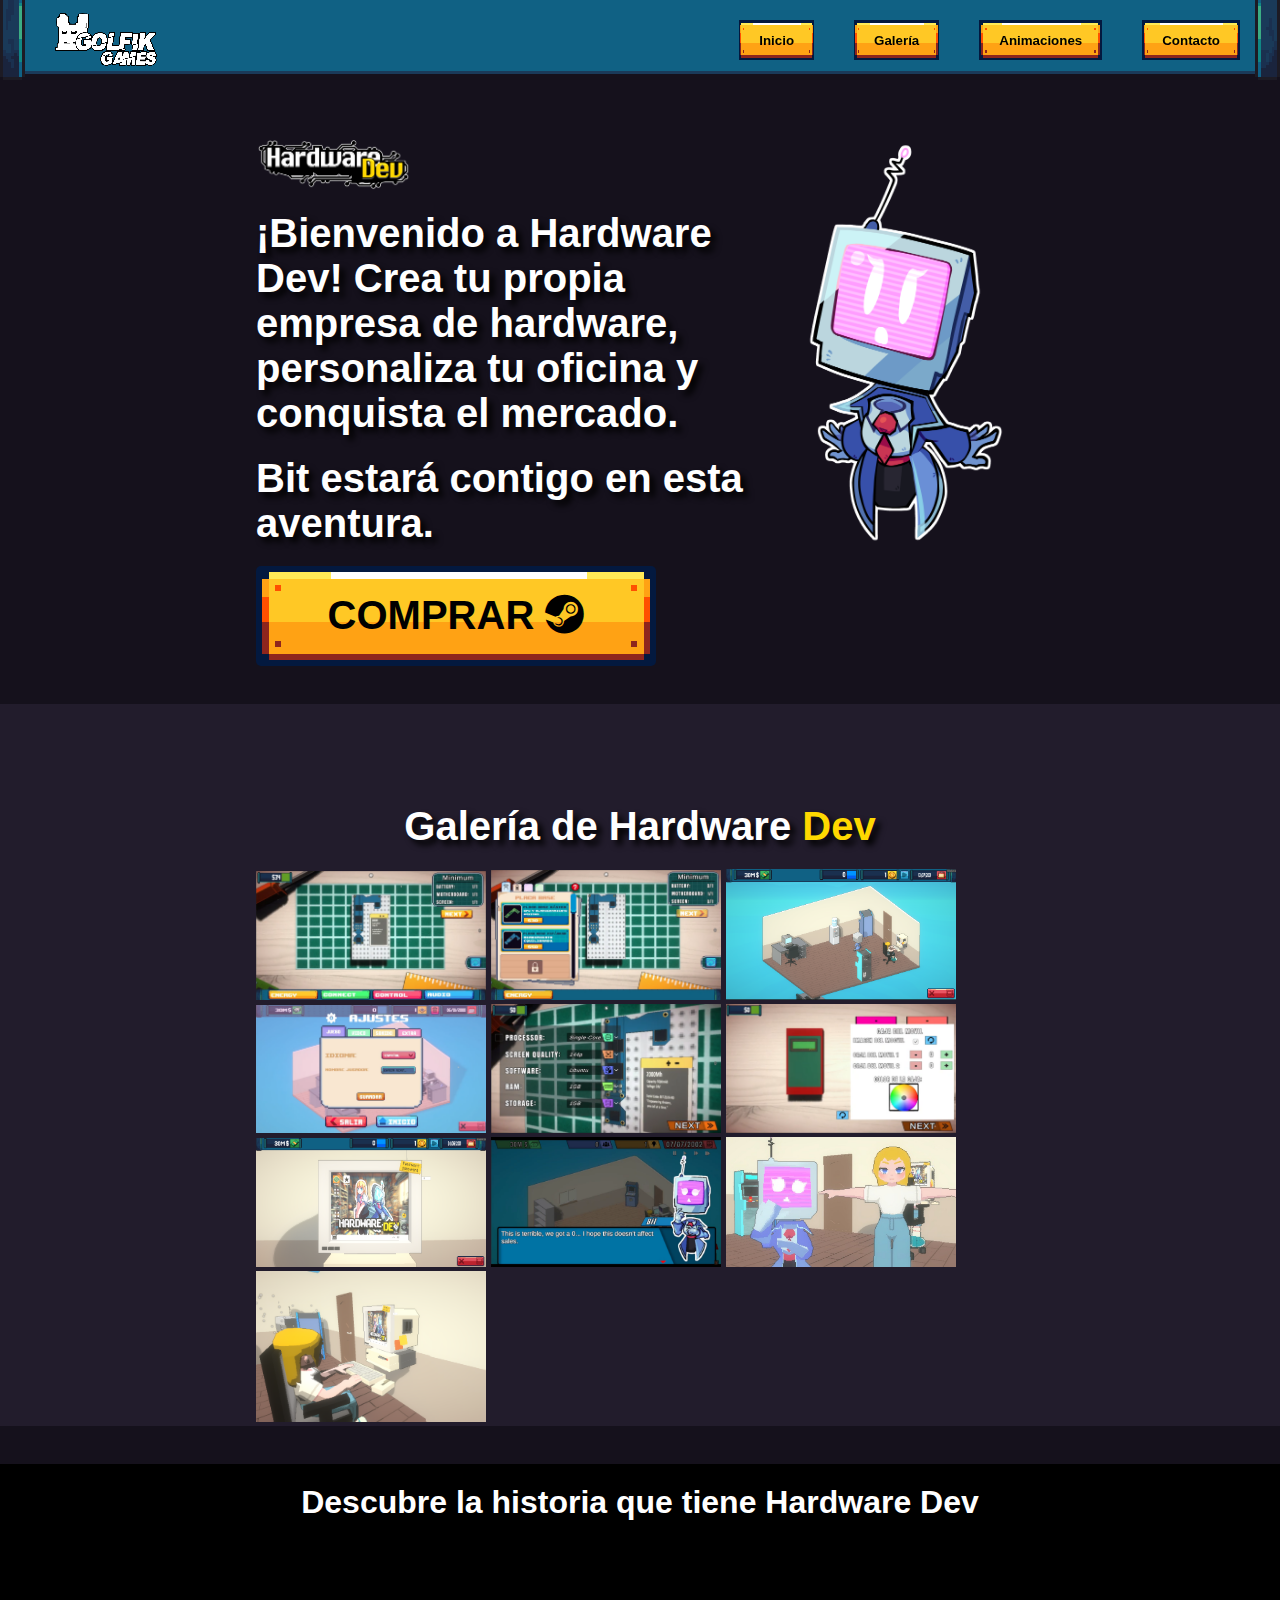
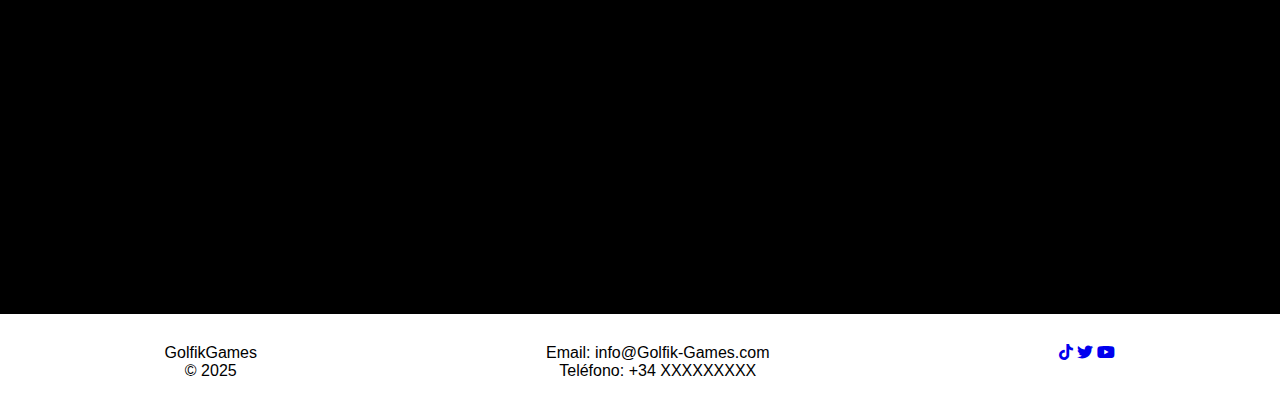
==== index.html @ 6f9f31db "ultima" ====
<!DOCTYPE html>
<html lang="es">

<head>
    <link rel="stylesheet" href="https://cdnjs.cloudflare.com/ajax/libs/font-awesome/6.4.0/css/all.min.css">
    <meta charset="UTF-8">
    <title>Golfik-Games</title>
    <link rel="stylesheet" href="style/style.css">
</head>

<body>
    <!-- Menú de navegación -->
    <nav id="menu">
        <div>
            <img id="golfik" src="img/icono.png" alt="icon" style="height: 60px;">
        </div>
        <div id="Divli">
            <ul>
                <a href="index.html#TextoBit"><button>Inicio</button></a>
                <a href="index.html#games"><button>Galería</button></a>
                <a href="index.html#video"><button>Animaciones</button></a>
                <a href="cuestionario.html"><button>Contacto</button></a>
            </ul>
        </div>
    </nav>

    <!-- Sección principal -->
    <div id="TextoBit">
        <div class="izquierda">
            <img id="logo" src="img/Hardwarelogo.png" alt="Logo">
            <p>¡Bienvenido a Hardware Dev!
                Crea tu propia empresa de hardware, personaliza tu oficina y conquista el mercado.
            </p>
            <p>Bit estará contigo en esta aventura.</p>
            <a href="https://store.steampowered.com">
                <button>Comprar <i class="fa-brands fa-steam"></i></button>
            </a>
        </div>
        <div class="derecha">
            <img id="bitImage" src="img/BitSorprendida.png" alt="Bit">
        </div>
    </div>

    <!-- Juegos -->
    <section id="games">
        <div class="Juegos">
            <div class="izquierda">
                <p>Galería de Hardware <span class="highlight-dev">Dev</span></p>
                <div id="imagenes">
                    <a href="#img1"><img src="img/1.png" alt=""></a>
                    <a href="#img2"><img src="img/2.png" alt=""></a>
                    <a href="#img3"><img src="img/3.png" alt=""></a>
                    <a href="#img4"><img src="img/4.png" alt=""></a>
                    <a href="#img5"><img src="img/5.png" alt=""></a>
                    <a href="#img6"><img src="img/6.png" alt=""></a>
                    <a href="#img7"><img src="img/7.png" alt=""></a>
                    <a href="#img8"><img src="img/8.png" alt=""></a>
                    <a href="#img9"><img src="img/9.png" alt=""></a>
                    <a href="#img10"><img src="img/10.png" alt=""></a>
                </div>
            </div>
        </div>
    </section>

    <!-- Video fondo -->
    <section id="video">
        <video autoplay muted loop id="background-video">
            <source src="videos/animacion.mp4" type="video/mp4">
            Tu navegador no soporta la reproducción de videos.
        </video>
        <div class="video-content">
            <h2>Descubre la historia que tiene Hardware Dev</h2>
        </div>
    </section>

    <!-- Imágenes en grande -->
    <div id="img1" class="overlay">
        <div class="content">
            <img src="img/1.png" alt="Imagen 1">
            <a href="#imagenes">Cerrar foto</a>
        </div>
    </div>
    <div id="img2" class="overlay">
        <div class="content">
            <img src="img/2.png" alt="Imagen 2">
            <a href="#imagenes">Cerrar foto</a>
        </div>
    </div>
    <div id="img3" class="overlay">
        <div class="content">
            <img src="img/3.png" alt="Imagen 3">
            <a href="#imagenes">Cerrar foto</a>
        </div>
    </div>
    <div id="img4" class="overlay">
        <div class="content">
            <img src="img/4.png" alt="Imagen 4">
            <a href="#imagenes">Cerrar foto</a>
        </div>
    </div>
    <div id="img5" class="overlay">
        <div class="content">
            <img src="img/5.png" alt="Imagen 5">
            <a href="#imagenes">Cerrar foto</a>
        </div>
    </div>
    <div id="img6" class="overlay">
        <div class="content">
            <img src="img/6.png" alt="Imagen 6">
            <a href="#imagenes">Cerrar foto</a>
        </div>
    </div>
    <div id="img7" class="overlay">
        <div class="content">
            <img src="img/7.png" alt="Imagen 7">
            <a href="#imagenes">Cerrar foto</a>
        </div>
    </div>
    <div id="img8" class="overlay">
        <div class="content">
            <img src="img/8.png" alt="Imagen 8">
            <a href="#imagenes">Cerrar foto</a>
        </div>
    </div>
    <div id="img9" class="overlay">
        <div class="content">
            <img src="img/9.png" alt="Imagen 9">
            <a href="#imagenes">Cerrar foto</a>
        </div>
    </div>
    <div id="img10" class="overlay">
        <div class="content">
            <img src="img/10.png" alt="Imagen 10">
            <a href="#imagenes">Cerrar foto</a>
        </div>
    </div>

    <!-- Footer -->
    <footer>
        <div id="Copyright">
            <p>GolfikGames</p>
            <p>© 2025</p>
        </div>
        <div id="contac">
            <p>Email: info@Golfik-Games.com</p>
            <p>Teléfono: +34 XXXXXXXXX</p>
        </div>
        <div id="Redes">
            <a href="https://tiktok.com"><i class="fa-brands fa-tiktok"></i></a>
            <a href="https://x.com"><i class="fa-brands fa-twitter"></i></a>
            <a href="https://youtube.com/c/golfik"><i class="fa-brands fa-youtube"></i></a>
        </div>
    </footer>

    <script src="script/script.js"></script>
</body>

</html>
---- style/style.css ----
/* ==================== RESET & BASE ==================== */
* {
    margin: 0;
    padding: 0;
    box-sizing: border-box;
}

body {
    margin: 0;
    background-color: rgb(21, 17, 28);
    font-family: Arial, sans-serif;
}

/* Clase para bloquear el scroll del body */
.no-scroll {
    overflow: hidden; /* Desactiva el scroll vertical */
}

/* ==================== MENÚ ==================== */
#menu {
    display: flex;
    justify-content: space-between;
    align-items: center;
    background-image: url(../img/marco.png); /* Fondo en PC */
    background-repeat: no-repeat;
    background-position: center;
    background-size: 100% 100%;
    image-rendering: pixelated;
    color: white;
    position: fixed;
    top: 0;
    width: 100%;
    height: 80px;
    z-index: 1000;
    padding: 0 20px;
    transition: all 0.3s ease;
}

/* Imagen con margen en PC */
#menu img {
    margin-left: 30%;
}

/* Botones alineados */
#menu ul {
    margin: 0;
    padding: 0;
    list-style: none;
    display: flex;
}

#menu button {
    color: rgb(0, 0, 0);
    background-image: url(../img/button.png);
    background-repeat: no-repeat;
    background-position: center;
    background-size: 100% 100%;
    image-rendering: pixelated;
    margin: 0 20px;
    font-weight: bold;
    cursor: pointer;
    padding: 0px 20px;
    width: auto;
    height: 40px;
    text-align: center;
    display: inline-flex;
    justify-content: center;
    align-items: center;
    border: none;
}

/* ==================== AJUSTES PARA MÓVILES ==================== */
@media (max-width: 800px) {
    #menu {
        top: unset;   /* Quita la posición superior */
        bottom: 0;    /* Fija el menú abajo */
        height: 50px;
        padding: 0 10px;
        justify-content: center;
        background-image: url(../img/marco2.png); /* Cambio de fondo en móviles */
    }

    /* Ocultar la imagen en móviles */
    #menu img {
        display: none;
    }

    /* Centrar los botones en móviles */
    #menu ul {
        width: 100%;
        display: flex;
        justify-content: center;
        align-items: center; /* Asegura que los botones estén alineados verticalmente */
        padding: 0;
        margin: 0;
    }

    #menu button {
        margin: 0 5px;
    }
}


/* ==================== SECCIÓN .TextoBit ==================== */
#TextoBit {
    padding-top: 100px;
    display: flex;
    justify-content: space-between;
    align-items: flex-start;
    margin: 3%;
    margin-left: 20%;
    margin-right: 20%;
}

@media (max-width: 992px) {
    #TextoBit {
        margin-left: 10%;
        margin-right: 10%;
    }
}

@media (max-width: 768px) {
    #TextoBit {
        flex-direction: column;
        align-items: center;
        margin-left: 5%;
        margin-right: 5%;
    }
}

#TextoBit .izquierda {
    display: flex;
    flex-direction: column;
    align-items: flex-start;
    gap: 20px;
}

#TextoBit p {
    font-size: 40px;
    font-weight: bold;
    text-shadow: 5px 5px 6px rgb(0, 0, 0);
    margin: 0;
    color: rgb(255, 255, 255);
}

@media (max-width: 768px) {
    #TextoBit p {
        font-size: 24px;
        text-align: center;
    }
}

#TextoBit img {
    width: 30%;
}

@keyframes float {
    0% {
        transform: translateY(0);
    }
    50% {
        transform: translateY(-15px);
    }
    100% {
        transform: translateY(0);
    }
}

#TextoBit .derecha img {
    animation: float 2s ease-in-out infinite;
    width: auto;
    max-width: 100%;
    min-width: 250px;
}

@media (max-width: 768px) {
    #TextoBit .derecha img {
        display: none;
    }
}

/* Botón grande (TextoBit) */
#TextoBit button {
    font-size: 40px;
    font-weight: bold;
    width: 400px;
    height: 100px;
    background-image: url(../img/button.png);
    background-repeat: no-repeat;
    background-position: center;
    background-size: cover;
    image-rendering: pixelated;
    color: black;
    padding: 10px 50px;
    cursor: pointer;
    text-transform: uppercase;
    border-radius: 5px;
    border: none;
}

@media (max-width: 768px) {
    #TextoBit button {
        width: 100%;
        height: auto;
        font-size: 24px;
        padding: 10px;
    }
}

/* ==================== SECCIÓN .Juegos ==================== */
section {
    background-color: rgb(34, 28, 44);
}

.Juegos {
    padding-top: 100px;
    display: flex;
    justify-content: space-between;
    align-items: flex-start;
    margin: 3%;
    margin-left: 20%;
    margin-right: 20%;
}

@media (max-width: 992px) {
    .Juegos {
        margin-left: 10%;
        margin-right: 10%;
    }
}

@media (max-width: 768px) {
    .Juegos {
        flex-direction: column;
        align-items: center;
        margin-left: 5%;
        margin-right: 5%;
    }
}

.highlight-dev {
    color: rgb(255, 216, 0);
    font-weight: bold;
}

.Juegos p {
    font-size: 40px;
    text-align: center;
    font-weight: bold;
    text-shadow: 5px 5px 6px rgb(0, 0, 0);
    margin: 0 0 20px 0;
    color: rgb(255, 255, 255);
}

@media (max-width: 768px) {
    .Juegos p {
        font-size: 24px;
    }
}

.Juegos img {
    width: 30%;
}

.Juegos .derecha img {
    width: 100%;
}

@media (max-width: 768px) {
    .Juegos .derecha img {
        width: 0%;
    }
}

/* Botón grande (.Juegos) */
.Juegos button {
    font-size: 40px;
    font-weight: bold;
    width: 400px;
    height: 100px;
    background-image: url(../img/button.png);
    background-repeat: no-repeat;
    background-position: center;
    background-size: cover;
    image-rendering: pixelated;
    color: black;
    padding: 10px 50px;
    cursor: pointer;
    text-transform: uppercase;
    border-radius: 5px;
    border: none;
}

@media (max-width: 768px) {
    .Juegos button {
        width: 50%;
        height: auto;
        font-size: 24px;
        padding: 10px;
    }
}

/* ==================== GALERÍA ==================== */
.palabragaleria {
    text-align: center;
    margin: 10px;
    color: white;
}

.galeriabor {
    background-color: rgb(173, 173, 173);
    text-align: center;
    padding: 10px 0;
}

.galeria img {
    width: 15%;
    margin: 5px;
    border: 2px solid white;
}

@media (max-width: 768px) {
    .galeria img {
        width: 40%;
        margin: 5px 0;
    }
}

/* ==================== OVERLAY (Imágenes grandes) ==================== */
.overlay {
    position: fixed;
    top: 0;
    left: 0;
    width: 100%;
    height: 100%;
    background: rgba(0, 0, 0, 0.8);
    display: flex;
    justify-content: center;
    align-items: center;
    visibility: hidden;
    opacity: 0;
    transition: opacity 0.3s ease;
    z-index: 999;
}

.overlay:target {
    visibility: visible;
    opacity: 1;
}

#imagenes img:hover {
    transform: scale(1.1);
}

.content {
    display: flex;
    flex-direction: column;
    align-items: center;
    text-align: center;
}

.overlay img {
    max-width: 50%;
    max-height: 50%;
    margin-bottom: 15px;
}

.overlay a {
    text-decoration: none;
    font-size: 18px;
    color: rgb(0, 0, 0);
    background-image: url(../img/button.png);
    background-repeat: no-repeat;
    background-position: center;
    background-size: cover;
    image-rendering: pixelated;
    padding: 8px 16px;
    border-radius: 5px;
    
}

.overlay a:hover {
    transform: scale(1.1);
}

/* ==================== VIDEO SECTION ==================== */
#video {
    position: relative;
    height: 50vh;
    width: 100%;
    overflow: hidden;
    background: rgb(0, 0, 0);
}

#background-video {
    position: absolute;
    top: 0;
    left: 0;
    width: 100vw;
    height: 100%;
    object-fit: cover;
    z-index: 0;
}

.video-content {
    position: relative;
    z-index: 1;
    text-align: center;
    color: white;
    padding: 20px;
}

.video-content h2 {
    font-size: 2rem;
    text-shadow: 2px 2px 4px rgba(0, 0, 0, 0.7);
}

.video-content p {
    font-size: 1.2rem;
    margin: 15px 0;
    text-shadow: 2px 2px 4px rgba(0, 0, 0, 0.7);
}




/* ==================== FOOTER ==================== */
footer {
    display: flex;
    justify-content: space-around;
    flex-wrap: wrap;
    background-color: white;
    padding: 20px;
    color: black;
}

@media (max-width: 768px) {
    footer {
        flex-direction: column;
        align-items: center;
        text-align: center;
    }
}

footer div {
    margin: 10px;
    text-align: center;
}

#Homeico img {
    width: 50px;
}


/* ==================== Cuestionario ==================== */
#contacto {
    display: flex;
    flex-direction: column;
    align-items: center;
    justify-content: center;
    text-align: center;
    margin: 90px auto;
    width: 50%;
    padding: 20px;
    background-color: rgb(34, 28, 44);
    border-radius: 10px;
    box-shadow: 0px 4px 6px rgba(0, 0, 0, 0.1);
}

#contacto h2 {
    margin-bottom: 20px;
    color: #ffffff;
}

#contacto form {
    align-items: center;
    width: 100%;
    color: #ffffff;
    display: flex;
    flex-direction: column;
    width: 100%;
}

#contacto label {
    font-weight: bold;
    margin-bottom: 5px;
    text-align: left;
}

#contacto input, 
#contacto textarea {
    width: 100%;
    padding: 10px;
    margin-bottom: 15px;
    border-radius: 5px;
    font-size: 16px;



}

#contacto button {
    background-image: url(../img/button.png);
    background-size: contain;
    background-repeat: no-repeat;
    background-position: center;
    image-rendering: pixelated;
    background-color: transparent;
    border: none;
    display: flex;
    justify-content: center;
    align-items: center;
    width: 200px;
    height: 60px;
    cursor: pointer;
    font-size: 16px;
    color: white;
    text-align: center;
    line-height: 60px;
    border-radius: 5px;
    margin-top: 10px;
}

#contacto button:hover {
   
}
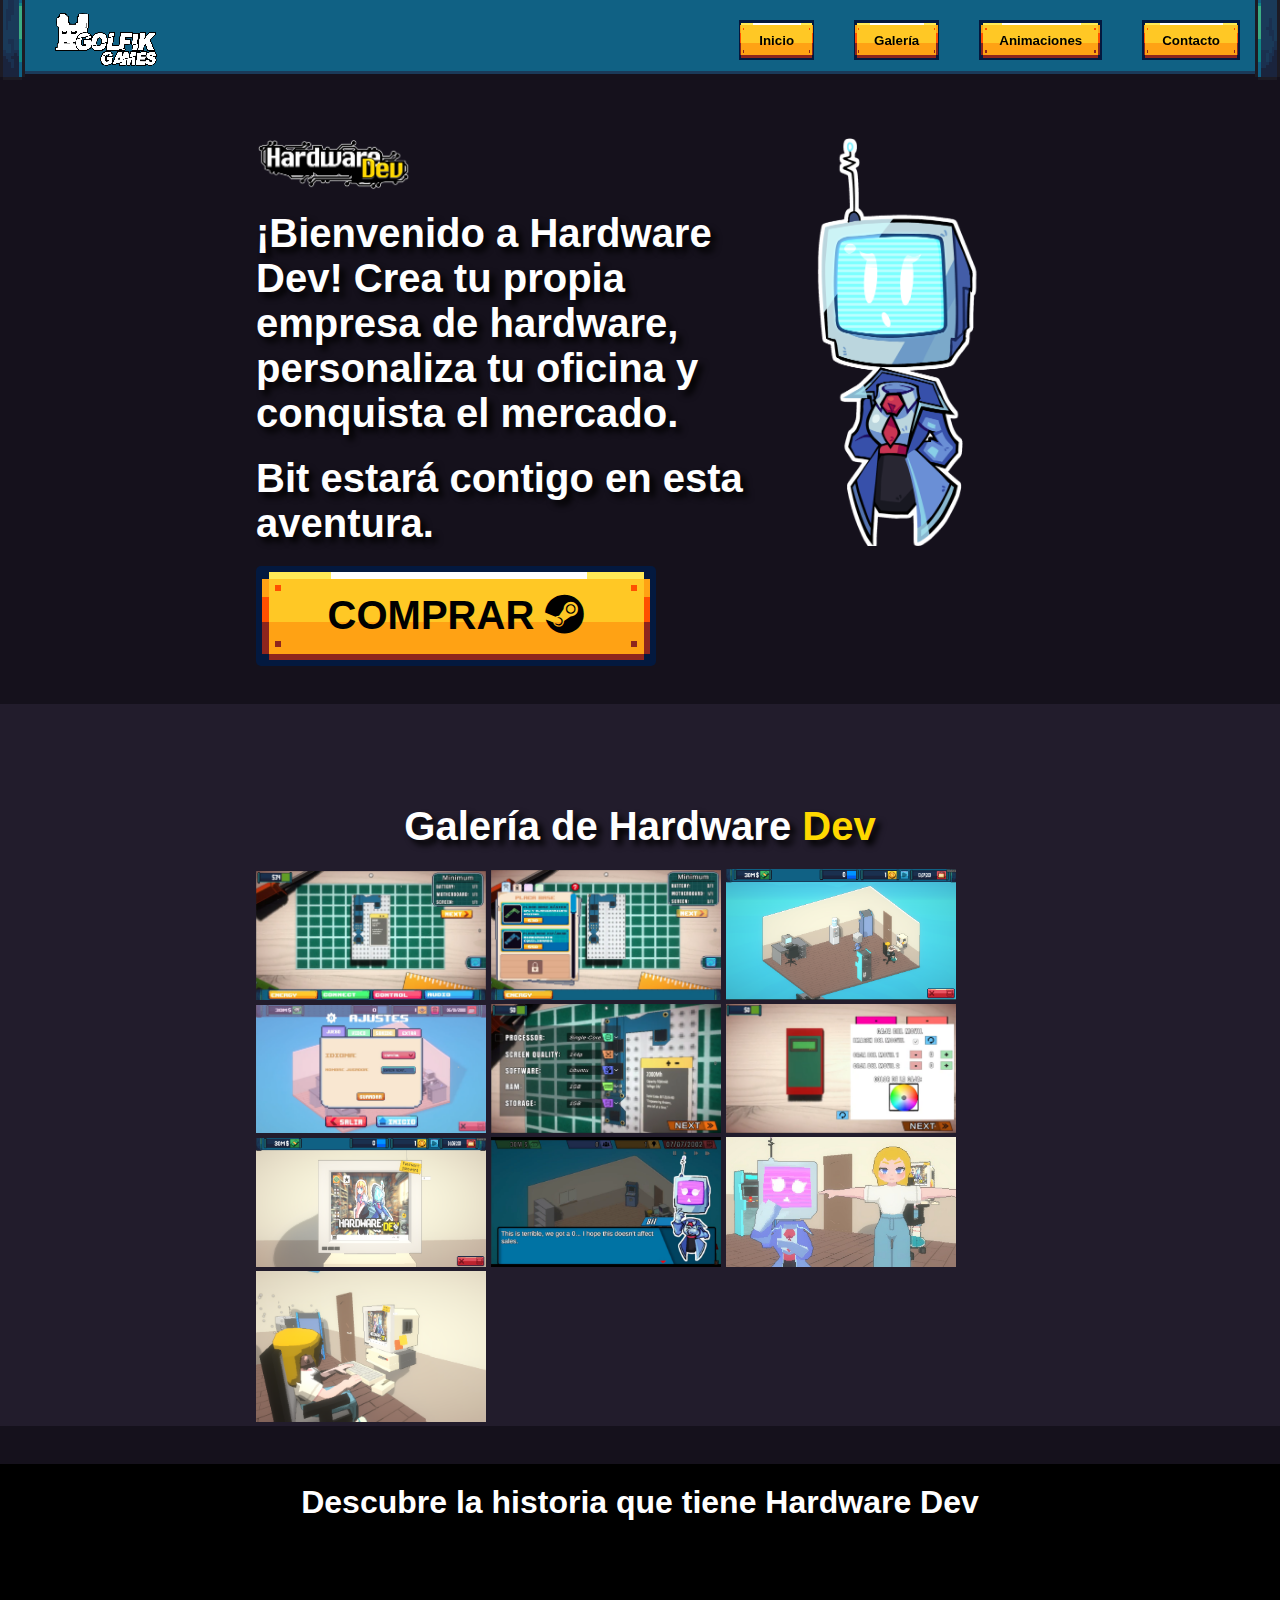
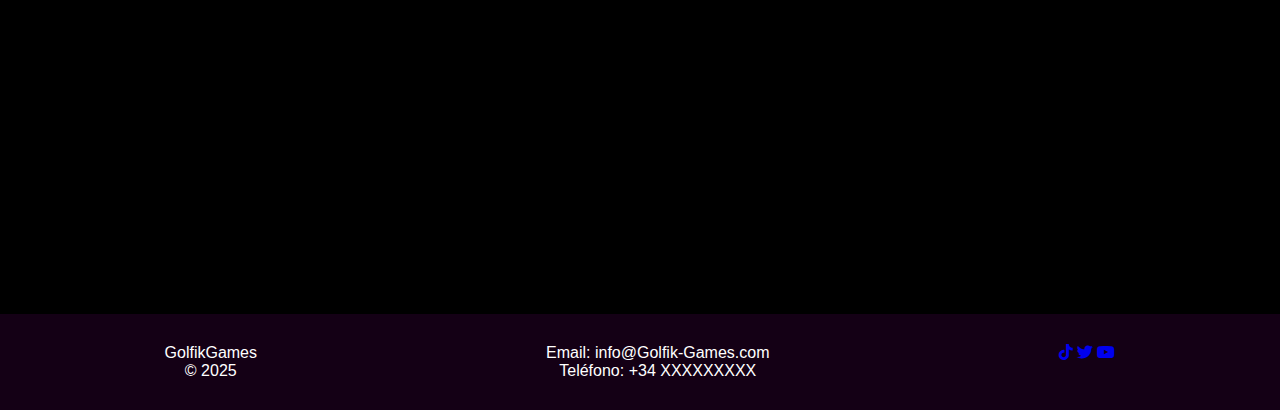
==== commit b679476f: "añadi el RSS" ====
--- a/index.html
+++ b/index.html
@@ -150,6 +150,8 @@
             <a href="https://x.com"><i class="fa-brands fa-twitter"></i></a>
             <a href="https://youtube.com/c/golfik"><i class="fa-brands fa-youtube"></i></a>
         </div>
+
+  <!-- start feedwind code --> <script type="text/javascript" src="https://feed.mikle.com/js/fw-loader.js" preloader-text="Loading" data-fw-param="171924/"></script> <!-- end feedwind code -->
     </footer>
 
     <script src="script/script.js"></script>
--- a/style/style.css
+++ b/style/style.css
@@ -48,6 +48,7 @@
     list-style: none;
     display: flex;
 }
+
 
 #menu button {
     color: rgb(0, 0, 0);
@@ -429,9 +430,9 @@
     display: flex;
     justify-content: space-around;
     flex-wrap: wrap;
-    background-color: white;
+    background-color: rgb(20, 0, 21);
     padding: 20px;
-    color: black;
+    color: rgb(255, 255, 255);
 }
 
 @media (max-width: 768px) {
@@ -514,13 +515,69 @@
     height: 60px;
     cursor: pointer;
     font-size: 16px;
-    color: white;
+    color: rgb(255, 255, 255);
     text-align: center;
     line-height: 60px;
     border-radius: 5px;
     margin-top: 10px;
 }
 
+/* ======= TABLET (768px - 992px) ======= */
+@media (min-width: 768px) and (max-width: 992px) {
+    #menu {
+        height: 65px;
+        padding: 0 15px;
+        background-image: url(../img/marco2.png);
+    }
+
+    #menu img {
+        margin-left: 10%;
+        width: 100px;
+    }
+
+    #menu ul {
+        justify-content: center;
+    }
+
+    #menu button {
+        margin: 0 10px;
+        height: 35px;
+        padding: 0 15px;
+        font-size: 14px;
+    }
+}
+
+/* ======= MÓVIL (<768px) ======= */
+@media (max-width: 767px) {
+    #menu {
+        top: unset;
+        bottom: 0;
+        height: 50px;
+        padding: 0 10px;
+        justify-content: center;
+        background-image: url(../img/marco2.png);
+    }
+
+    #menu img {
+        display: none;
+    }
+
+    #menu ul {
+        width: 100%;
+        display: flex;
+        justify-content: center;
+        align-items: center;
+    }
+
+    #menu button {
+        margin: 0 5px;
+        font-size: 12px;
+        height: 35px;
+        padding: 0 10px;
+    }
+}
+
+
 #contacto button:hover {
    
 }